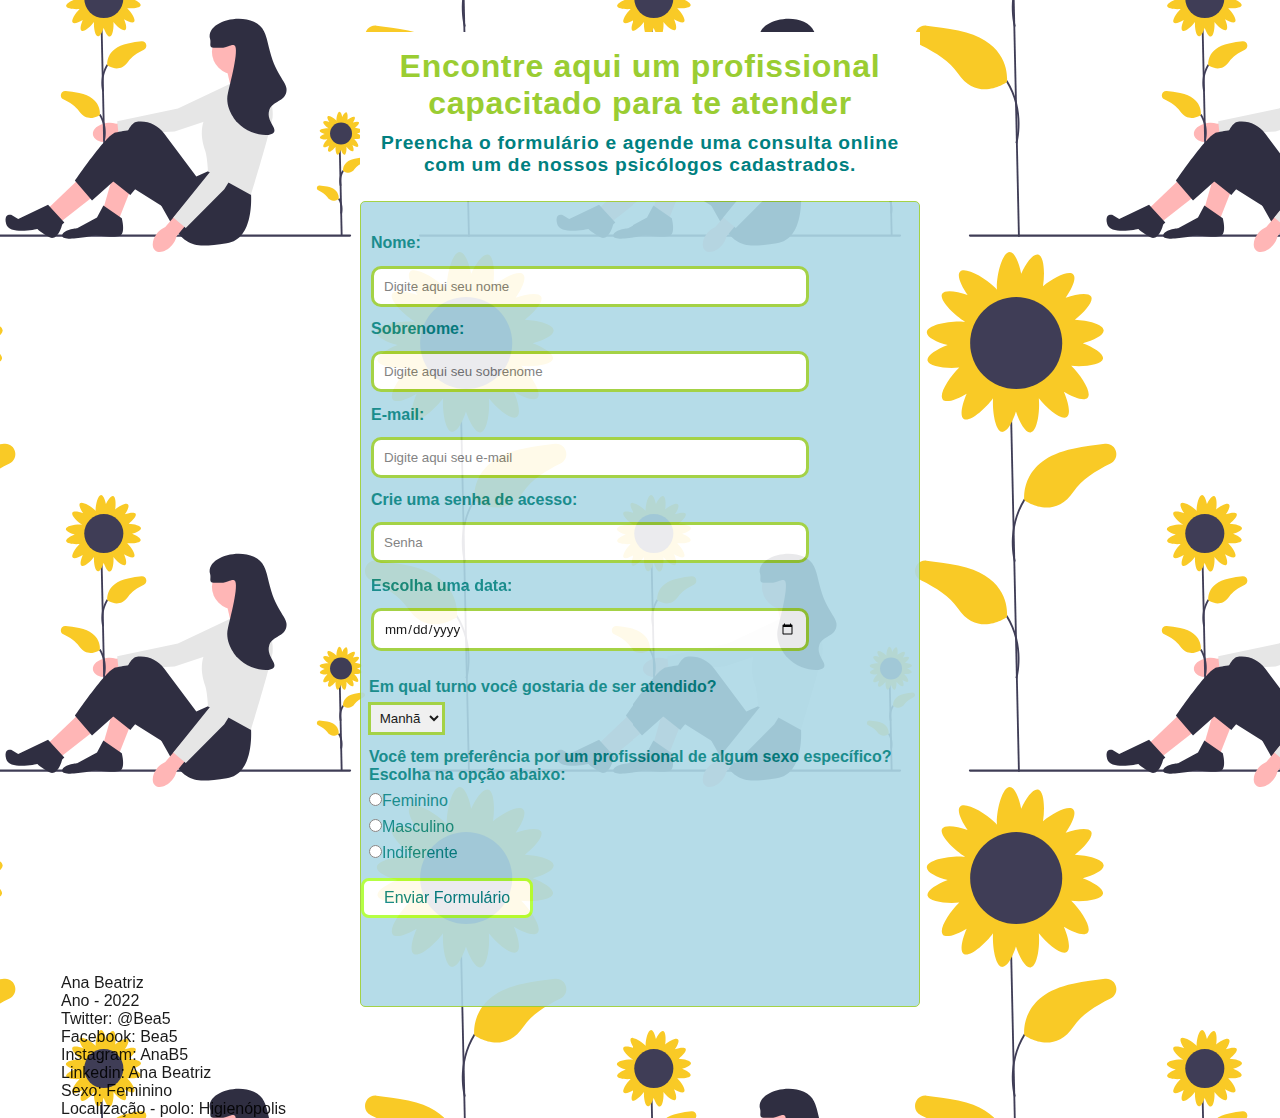
==== Formulário.html @ 493cd8db "Update Formulário.html" ====
<!DOCTYPE html>
<html lang="pt-br">
<head>
	<meta charset="utf-8">
	<meta name="viewport" content="width=device-width, initial-scale=1.0">
	
	<title>Fale com um psicólogo online</title>
		
		<style>
			
			* {margin: 0;
			  padding: 0;
			  box-sizing: border-box;
			  position: relative;
			  font-family: 'Aboreto', arial, times, Helvetica, sans-serif;}

			body {background:  center/43%  url("undraw_blooming_re_2kc4 (1).svg");}  

	        .top {width: 80%;
				margin: 0 auto;
				text-align: center;
				padding: 1em 0;
				letter-spacing: 0.7px;
				background-color: white;
				color: yellowgreen;}

			.top p {font-size: 1.2em;
				margin: .6rem 0;
				color: #008080;}	

			form {width: 90%;
				max-width: 700px;
				margin: 0 auto;
				padding: 2em 0;
				method="post"}	 

			.container {width: 80%;
				margin: 0 auto;
				padding: 2rem 0;
				background-color: lightblue;
				opacity: 0.9;
				border-radius: 5px;
				color: #008080;
				border: solid 1px; 
				border-color: yellowgreen;}	 

			.intro {width: 100%;
				border: none;
				font-size: 16px;}

			.intro label, .intro input {display: block;}

			.intro input {margin: 1em 0;
			  	padding: 10px;
			  	width: 80%;
			  	border-radius: 10px;
			  	border: solid 3px yellowgreen;}

			.intro label {margin-left: 10px;}	

			.selections {font-size: 16px;
				border: none;
				margin-top: 5px;}

			.selections > * {margin: .5em 0 0 .5em;}

			#dropdown {padding: 5px;
			 	margin-bottom: 5px;
			 	border: solid 3px yellowgreen;}

			#submit {display: inline-block;
				padding: .5rem 20px;
				font-size: 1.0rem;
				border: 2px solid rgb(84, 201, 240);
				background-color: white;
				margin: 1em auto;
				border: solid 3px greenyellow;
				border-radius: 8px;
				color: #008080;}

			#submit:hover {background-color: yellowgreen;
			  	color: white;
			  	border: 2px solid yellow;
			  	cursor: pointer;} 	
			
			#page-container {
  				position: relative;
				right: 300px;
				
				
  				
				}
			
			#content-wrap {
				padding-bottom: 2.5rem;
				right: 900px;
				}

		
				

			#footer {
  				position: absolute;
  				top:100%;
				
				
				color: black; 
				
  				
  				height: 2.5rem;            
				}

		 </style>

<body>
		<form action="https://giovanahs.github.io/Formul%C3%A1rioenviado.html">
		<div class="top">
				<h1 id="title">Encontre aqui um profissional capacitado para te atender</h1>
				<p id="description"><b>Preencha o formulário e agende uma consulta online com um de nossos psicólogos cadastrados.</b></p>
		</div>			
			
		<form id="form">
        	<div class="container">
          		<fieldset class="intro">
					
					<p><label><b>Nome: </b><input type="text required" placeholder="Digite aqui seu nome" id="Nome:" minlength="3" maxlenght="15"></label></p>
							
					<p><label><b>Sobrenome: </b><input type="text required" placeholder="Digite aqui seu sobrenome"id="Sobrenome:" minlength="3" maxlenght="30"></label></p>

					<p><label><b>E-mail: </b><input type="email required" placeholder="Digite aqui seu e-mail" id="E-mail:" minlength="9" maxlenght="15"></label></p>
							
					<p><label><b>Crie uma senha de acesso: </b><input type="password" placeholder="Senha" id="Crie uma senha de acesso:" minlength="8"maxlenght="30"></label></p>

					<p><b><label for="dropdown">Escolha uma data: </b><label><input type="date" name="Escolha uma data: "></p>
				
				</fieldset>

				<fieldset class="selections">

					

					<p><b><label for="dropdown">Em qual turno você gostaria de ser atendido?</b></label></p>

					<select id="dropdown"> 
						<option value="Manhã">Manhã</option>
						<option value="Tarde">Tarde</option>
						<option value="Noite">Noite</option>
					</select>
					
					<p><b>Você tem preferência por um profissional de algum sexo específico? Escolha na opção abaixo: </b></p>
					
					<p><label><input type="radio" id="Você tem preferência por um profissional de algum sexo específico? Escolha na opção abaixo: " name="Você tem preferência por um profissional de algum sexo específico? Escolha na opção abaixo: "  value="Feminino">Feminino </label></p>
		    			
		    		<p></label><input type="radio" id="Você tem preferência por um profissional de algum sexo específico? Escolha na opção abaixo: " name="Você tem preferência por um profissional de algum sexo específico? Escolha na opção abaixo: " 
		    			value="Masculino">Masculino </label></p>
		    			
		    		<p><label><input type="radio" id="Você tem preferência por um profissional de algum sexo específico? Escolha na opção abaixo: " name="Você tem preferência por um profissional de algum sexo específico? Escolha na opção abaixo: " 
		       			value="Indiferente">Indiferente </label></p>
				
				</fieldset>

				<div>
        			
        			<button id="submit" type="submit" value="Enviar Formulário">Enviar Formulário </button>
					
				</div>	
		</form>
<div id="page-container">
	<div id="content-wrap">
	</div>
	<footer id="footer">	
	<script src="scripts.js"></script>
	
</div>
</footer>	
</body>

	
</html>
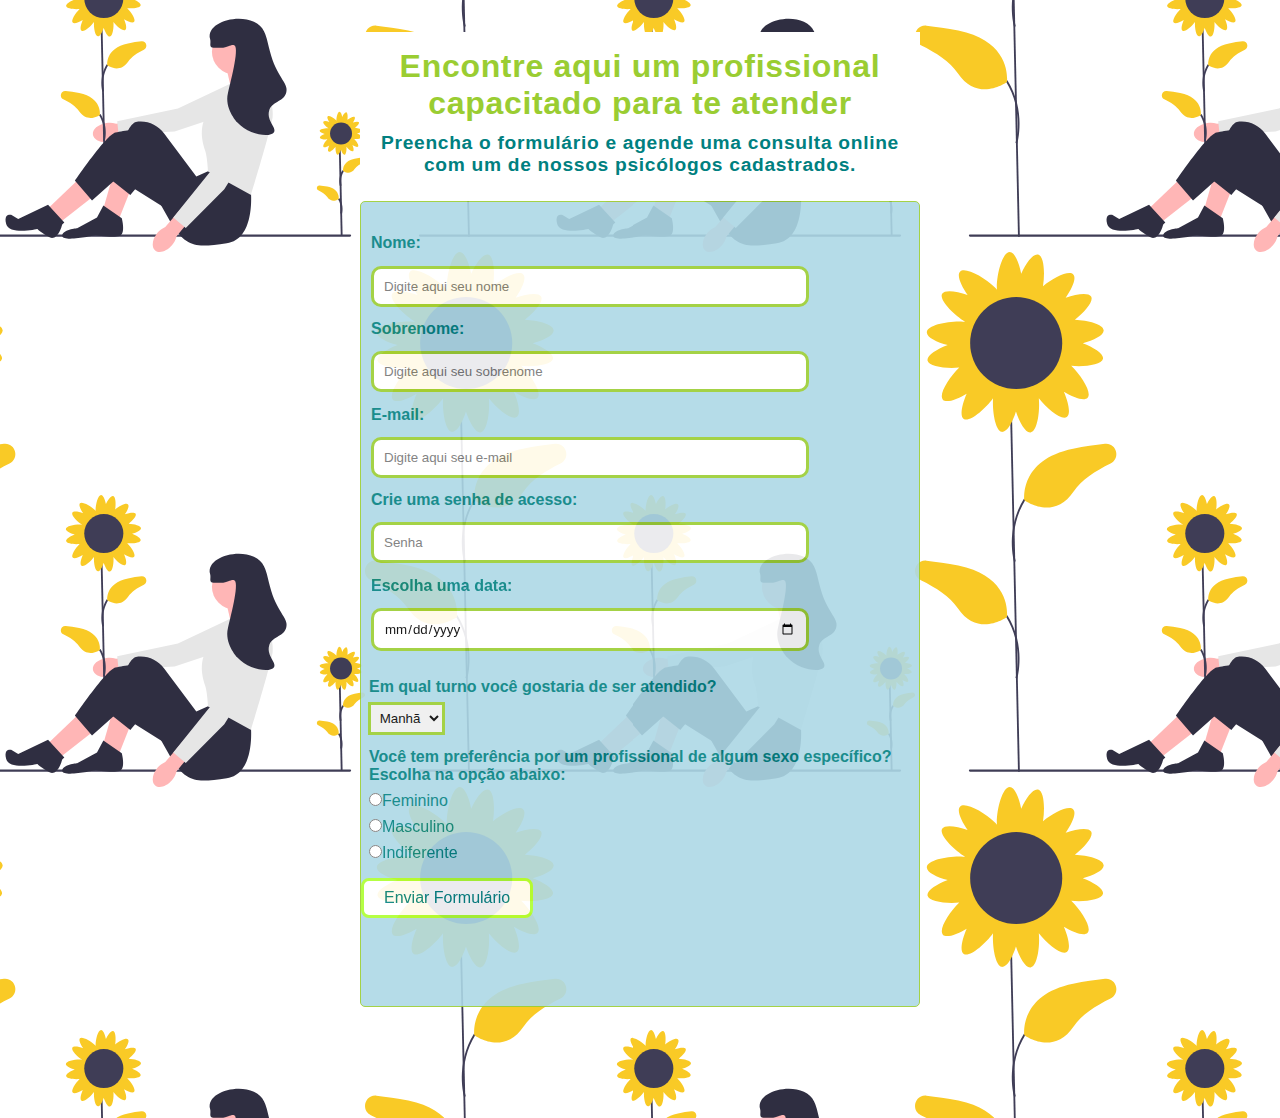
==== commit bee7a6c1: "Update Formulário.html" ====
--- a/Formulário.html
+++ b/Formulário.html
@@ -85,7 +85,7 @@
 			
 			#page-container {
   				position: relative;
-				right: 300px;
+				right: 700px;
 				
 				
   				
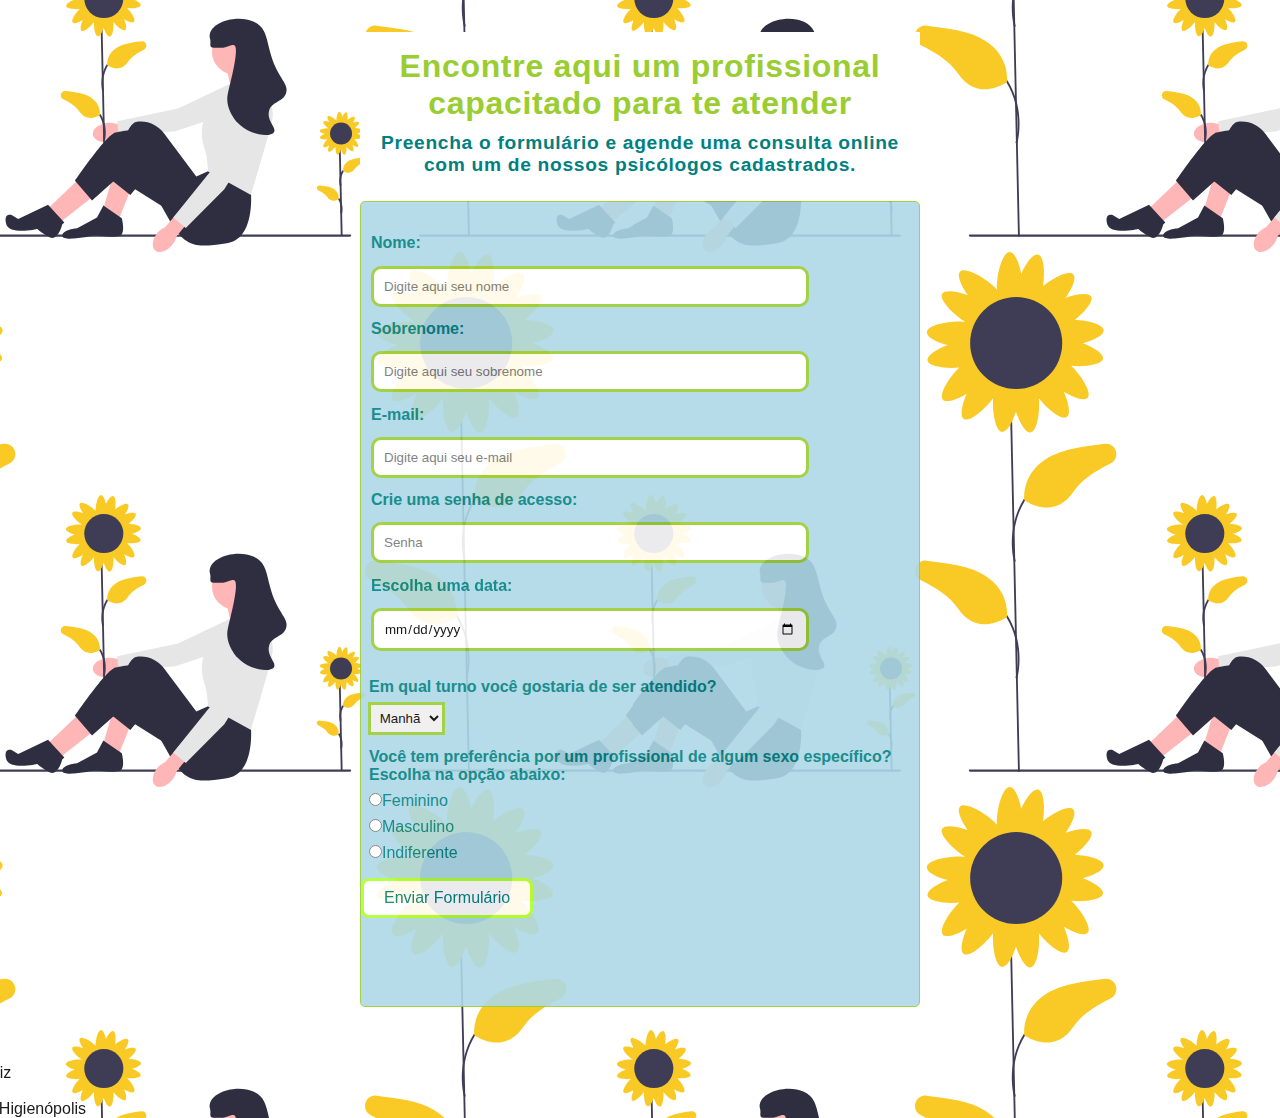
==== commit 613d30a0: "Update Formulário.html" ====
--- a/Formulário.html
+++ b/Formulário.html
@@ -85,7 +85,7 @@
 			
 			#page-container {
   				position: relative;
-				right: 700px;
+				right: 500px;
 				
 				
   				
@@ -93,7 +93,7 @@
 			
 			#content-wrap {
 				padding-bottom: 2.5rem;
-				right: 900px;
+				right: 600px;
 				}
 
 		
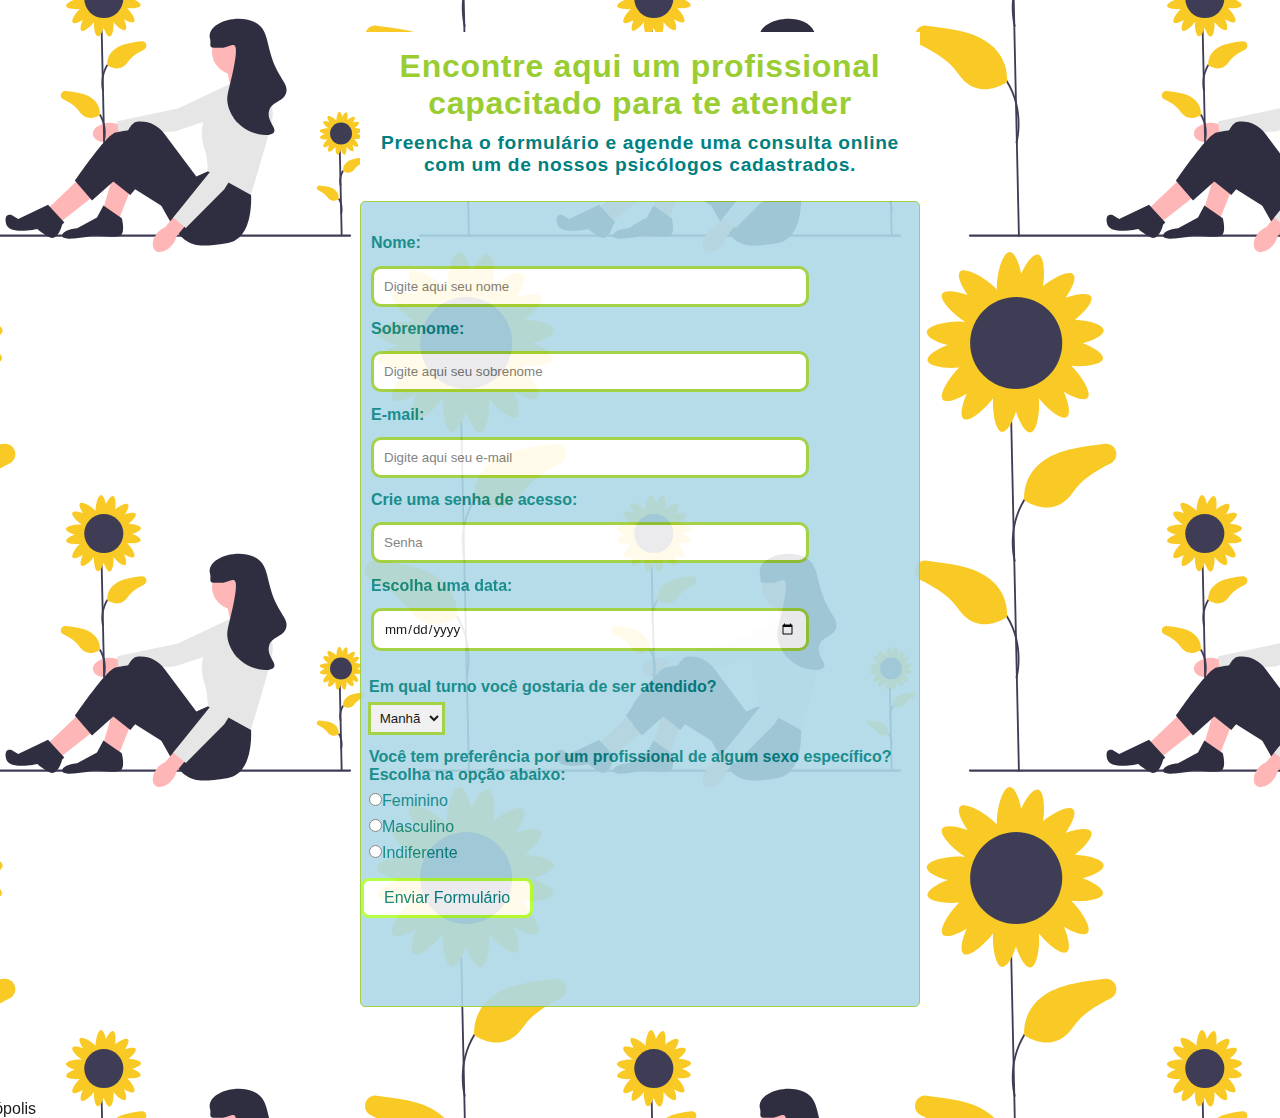
==== commit 3530fc54: "Update Formulário.html" ====
--- a/Formulário.html
+++ b/Formulário.html
@@ -85,7 +85,7 @@
 			
 			#page-container {
   				position: relative;
-				right: 500px;
+				right: 550px;
 				
 				
   				
